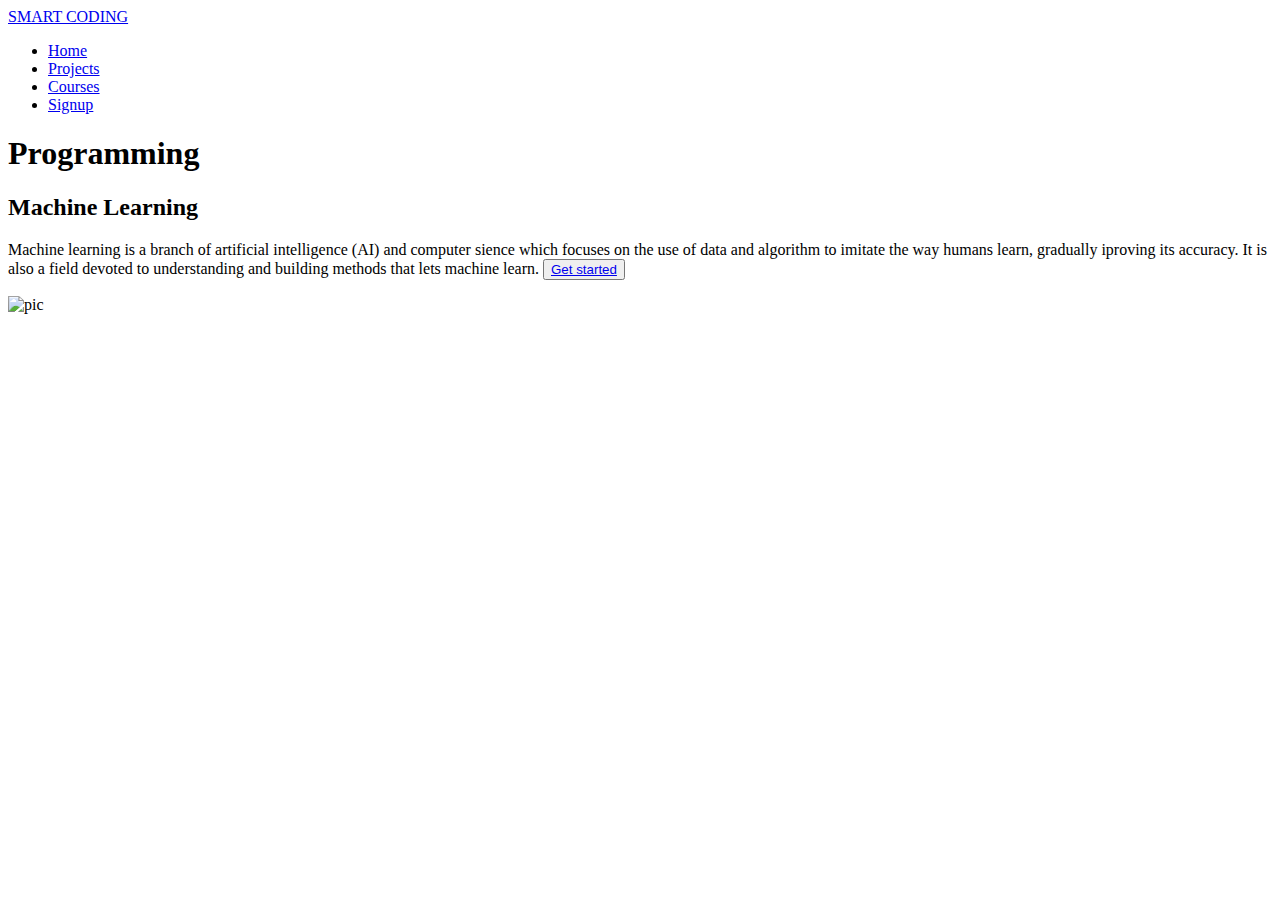
==== index.html @ 3f8076fd "Add files via upload" ====
<!DOCTYPE html>
<html lang="en">
<head>
    <meta charset="UTF-8">
    <meta http-equiv="X-UA-Compatible" content="IE=edge">
    <meta name="viewport" content="width=device-width, initial-scale=1.0">
    <title>aibeecoding</title>
    <link rel="stylesheet" href="styles/web_style.css">
</head>
<body>
    <!-- Navagation bar section -->
    <nav class="navbar">
        <div class="navbar__container">
            <a href="/" id="navbar__logo">SMART CODING</a>
            <div class="navbar__toggle" id="mobile-menu">
                <span class="bar"></span>
                <span class="bar"></span>
                <span class="bar"></span>
            </div>
            <ul class="navbar__menu">
                <li class="navbar__item">
                    <a href="home.html" class="navbar__links">
                        Home
                    </a>
                </li>
                <li class="navbar__item">
                    <a href="projects.html" class="navbar__links">
                        Projects
                    </a>
                </li>
                <li class="navbar__item">
                    <a href="courses.html" class="navbar__links">
                        Courses
                    </a>
                </li>
                <li class="navbar__btn">
                    <a href="login12.html" class="button">
                        Signup
                    </a>
                </li>
            </ul>
        </div>
    </nav>
    <!-- Hero Section -->
    <div class="main">
        <div class="main__container">
            <div class="main__content">
                <h1>Programming</h1>
                <h2>Machine Learning</h2>
                <p>
                    Machine learning is a branch of artificial intelligence (AI) and computer sience
                    which focuses on the use of data and algorithm to imitate the way humans learn,
                    gradually iproving its accuracy.
                    It is also a field devoted to understanding and building methods that lets machine learn.
                <button class="main__btn"><a href="home.html">Get started</a></button>
                
            </div>
            <div class="main__img--container">
                <img src="images/pic1.jfif" alt="pic" id="main__img">
            </div>
        </div>
    </div>
    <script src="app.js"></script>
</body>
</html>
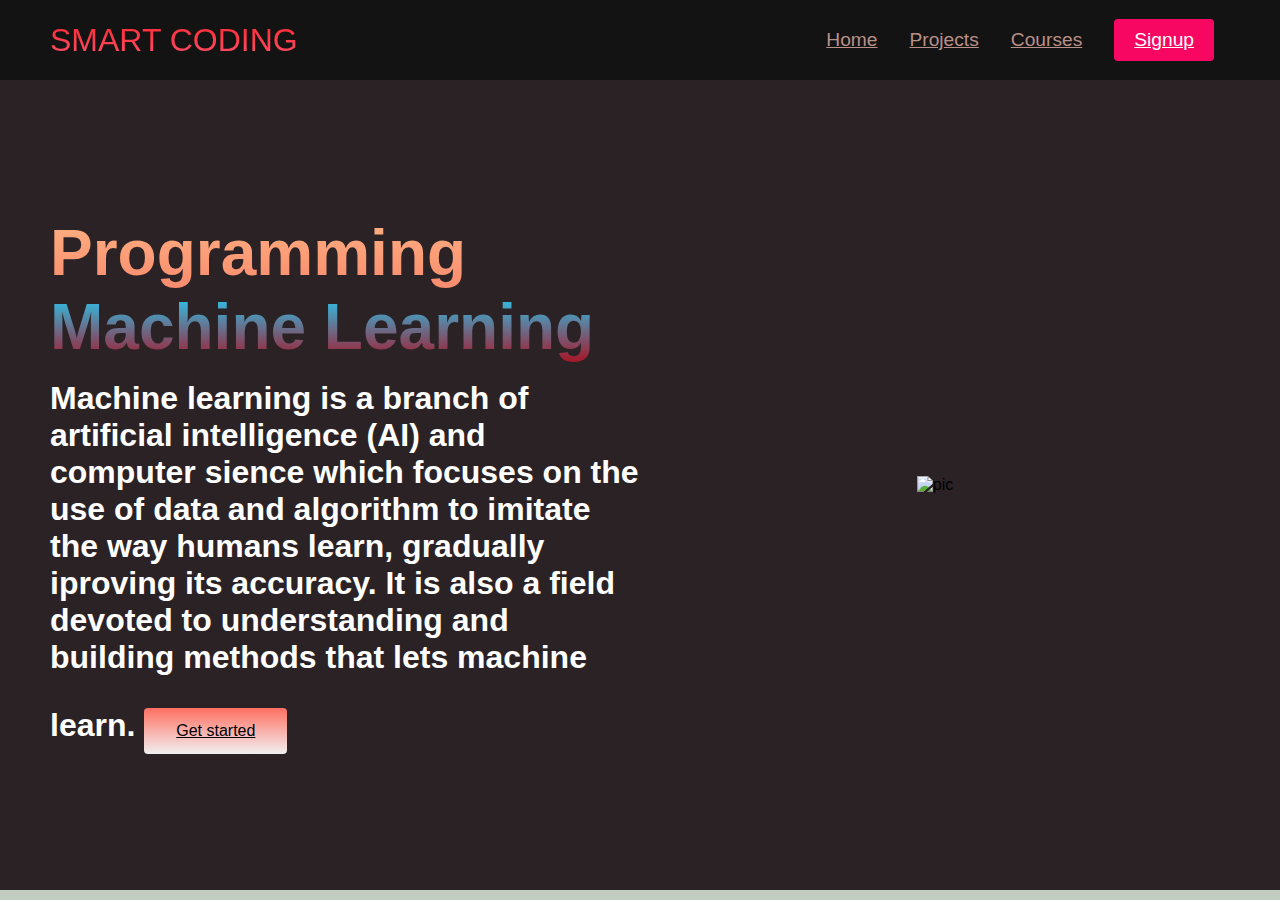
==== commit 651fdcd4: "Update index.html" ====
--- a/index.html
+++ b/index.html
@@ -5,7 +5,7 @@
     <meta http-equiv="X-UA-Compatible" content="IE=edge">
     <meta name="viewport" content="width=device-width, initial-scale=1.0">
     <title>aibeecoding</title>
-    <link rel="stylesheet" href="styles/web_style.css">
+    <link rel="stylesheet" href="web_style.css">
 </head>
 <body>
     <!-- Navagation bar section -->
@@ -62,4 +62,4 @@
     </div>
     <script src="app.js"></script>
 </body>
-</html>+</html>
--- a/web_style.css
+++ b/web_style.css
@@ -0,0 +1,298 @@
+body {
+    background-color: #1414;
+}
+
+* {
+    box-sizing: border-box;
+    margin: 0;
+    padding: 0;
+    font-family: -apple-system, BlinkMacSystemFont, 'Segoe UI', Roboto, Oxygen, Ubuntu, Cantarell, 'Open Sans', 'Helvetica Neue', sans-serif;
+}
+
+.navbar {
+    background: #131313;
+    height: 80px;
+    display: flex;
+    justify-content: center;
+    align-items: center;
+    font-size: 1.2rem;
+    position: sticky;
+    top: 0;
+    z-index: 999;
+}
+
+.navbar__container {
+    display: flex;
+    justify-content: space-between;
+    height: 80px;
+    z-index: 1;
+    width: 100%;
+    max-width: 1300px;
+    margin: 0 auto;
+    padding: 0 50px;
+}
+
+#navbar__logo {
+    background-color: #ff8177;
+    background-image: linear-gradient(to top, #ff6588 0%, #fb1412 100%);
+    background-size: 100%;
+    -webkit-background-clip: text;
+    -moz-background-clip: text;
+    -webkit-text-fill-color: transparent;
+    -moz-text-fill-color: transparent;
+    display: flex;
+    align-items: center;
+    cursor: pointer;
+    text-decoration: none;
+    font-size: 2rem;
+}
+
+.fa-gem {
+    margin-right: 0.5rem;
+}
+
+.navbar__menu {
+    display: flex;
+    align-items: center;
+    list-style: none;
+    text-align: center;
+}
+
+.navbar__item {
+    height: 80px;
+}
+
+.navbar__links {
+    color: #b99088;
+    display: flex;
+    align-items: center;
+    justify-content: center;
+    padding: 0 1rem;
+    height: 100%;
+}
+
+.navbar__links:hover {
+    color: #f77;
+    transition: all 1s ease;
+}
+
+.navbar__btn {
+    display: flex;
+    justify-content: center;
+    align-items: center;
+    padding: 0 1rem;
+    width: 100%;
+}
+
+.button {
+    display: flex;
+    justify-content: center;
+    align-items: center;
+    padding: 10px 20px;
+    height: 100%;
+    width: 100%;
+    border-radius: 4px;
+    background: #f70762;
+    color: #fff;
+}
+
+.button:hover {
+    background: #4837fb;
+    transition: all 0.3s ease;
+}
+
+@media screen and (max-width: 960px) {
+    .navbar__container {
+        display: flex;
+        justify-content: space-between;
+        height: 90px;
+        z-index: 1;
+        width: 100%;
+        max-width: 1300px;
+        padding: 0;
+    }
+
+    .navbar__menu {
+        display: grid;
+        grid-template-columns: auto;
+        margin: 0;
+        width: 100%;
+        position: absolute;
+        top: -1000px;
+        opacity: 0;
+        transition: all 0.5s ease;
+        height: 50vh;
+        z-index: -1;
+        background: #121212;
+    }
+
+    .navbar__menu.active {
+        background: #121212;
+        top: 100%;
+        opacity: 1;
+        transition: all 0.5s ease;
+        z-index: 99;
+        height: 50vh;
+        font-size: 1.6rem;
+    }
+
+    #navbar__logo {
+        padding-left: 25px;
+    }
+
+    .navbar__toggle .bar {
+        width: 25px;
+        height: 3px;
+        margin: 5px auto;
+        transition: all 0.3s ease-in-out;
+        background: #f776;
+    }
+
+    .navbar__item {
+        width: 100%;
+    }
+
+    .navbar__links {
+        text-align: center;
+        padding: 2rem;
+        width: 100%;
+        display: table;
+    }
+
+    #mobile-menu {
+        position: absolute;
+        top: 20%;
+        right: 5%;
+        transform: translate(5%, 20%);
+    }
+
+    .navbar__btn {
+        padding-bottom: 2rem;
+    }
+
+    .button {
+        display: flex;
+        justify-content: center;
+        align-items: center;
+        width: 80%;
+        height: 80px;
+        margin: 0;
+    }
+
+    .navbar__toggle .bar {
+        display: block;
+        cursor: pointer;
+    }
+
+    #mobile-menu.is-active .bar:nth-child(2) {
+        opacity: 0;
+    }
+
+    #mobile-menu.is-active .bar:nth-child(1) {
+        transform: translateY(8px) rotate(45deg);
+    }
+
+    #mobile-menu.is-active .bar:nth-child(3) {
+        transform: translateY(-8px) rotate(-45deg);
+    }
+}
+
+/* Hero section CSS */
+.main {
+    background-color: black;
+}
+
+.main__container {
+    display: grid;
+    grid-template-columns: 1fr 1fr;
+    align-items: center;
+    justify-self: center;
+    margin: 0 auto;
+    height: 90vh;
+    background-color: rgba(144, 112, 122, 0.301);
+    z-index: 1;
+    width: 100%;
+    max-width: 1300px;
+    padding: 0 50px;
+}
+
+.main__content h1 {
+    font-size: 4rem;
+    background-color: #ff8177;
+    background-image: linear-gradient(to top, #cc32 0%, #ffb182 100%);
+    background-size: 100%;
+    -webkit-background-clip: text;
+    -moz-background-clip: text;
+    -webkit-text-fill-color: transparent;
+    -moz-text-fill-color: transparent;
+}
+
+.main__content h2 {
+    font-size: 4rem;
+    background-color: #ff8177;
+    background-image: linear-gradient(to top, #a12 0%, #21d4fd 100%);
+    background-size: 100%;
+    -webkit-background-clip: text;
+    -moz-background-clip: text;
+    -webkit-text-fill-color: transparent;
+    -moz-text-fill-color: transparent;
+}
+
+.main__content p {
+    margin-top: 1rem;
+    font-size: 2rem;
+    font-weight: 700;
+    color: #fff;
+}
+
+.main__btn {
+    font-size: 1rem;
+    background-image: linear-gradient(to top, #fef2 0%, #ff7062 100%);
+    padding: 14px 32px;
+    border: none;
+    border-radius: 4px;
+    color: #a12;
+    margin-top: 2rem;
+    cursor: pointer;
+    position: relative;
+    transition: all 0.3s;
+    outline: none;
+}
+
+.main__btn a {
+    position: relative;
+    z-index: 2;
+    color: black;
+}
+
+.main__btn:after {
+    position: absolute;
+    content: "";
+    top: 0;
+    left: 0;
+    width: 0;
+    height: 100%;
+    background: #b99088;
+    transition: all 0.35s;
+    border-radius: 4px;
+}
+
+.main__btn:hover {
+    color: #f77;
+}
+
+.main__btn:hover:after {
+    width: 100%;
+}
+
+.main__img--container {
+    text-align: center;
+}
+
+#main__img {
+    height: 80%;
+    width: 80%;
+}
+
+
+/* Mobile Responsiveness */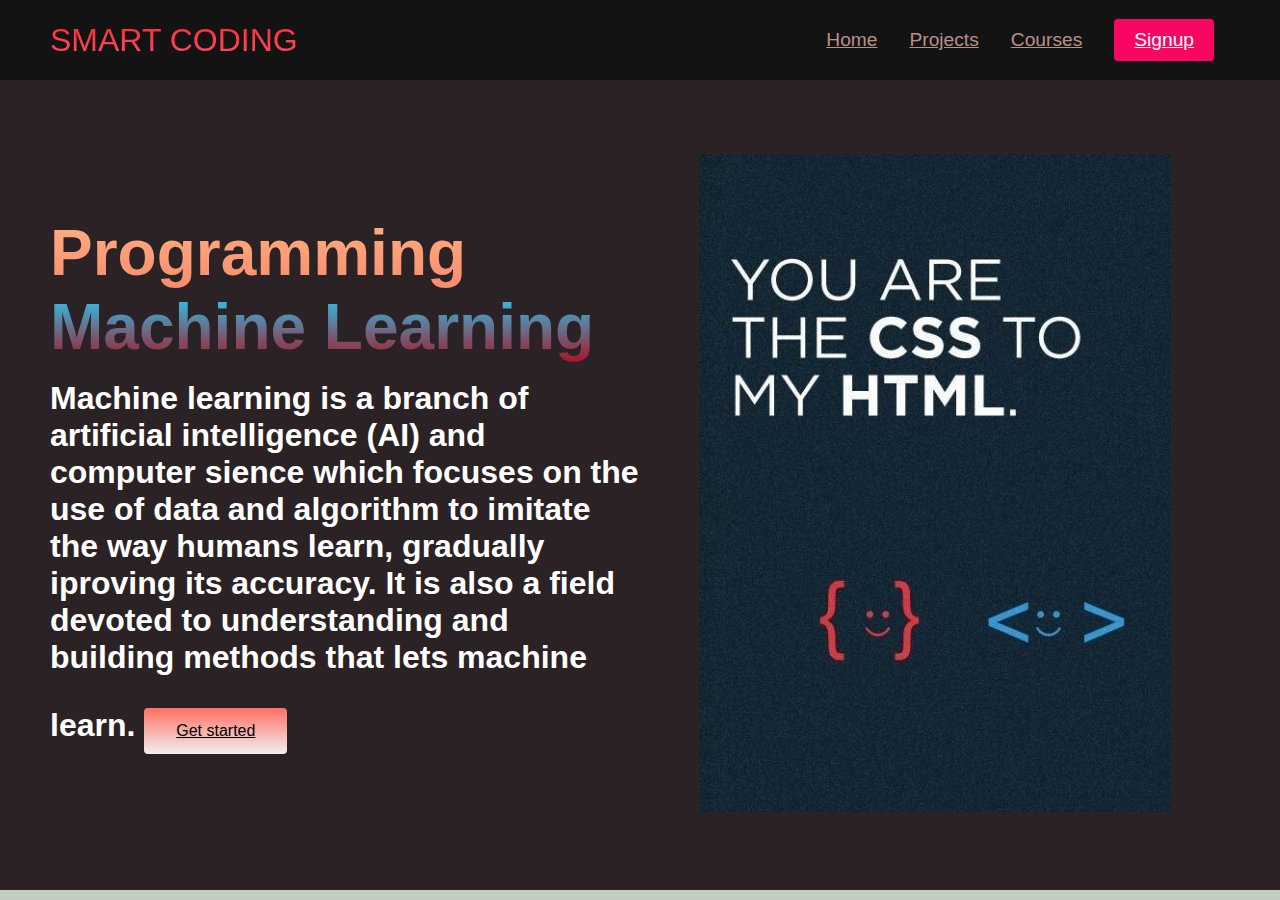
==== commit fb64ab7f: "Update index.html" ====
--- a/index.html
+++ b/index.html
@@ -56,7 +56,7 @@
                 
             </div>
             <div class="main__img--container">
-                <img src="images/pic1.jfif" alt="pic" id="main__img">
+                <img src="pic1.jfif" alt="pic" id="main__img">
             </div>
         </div>
     </div>
